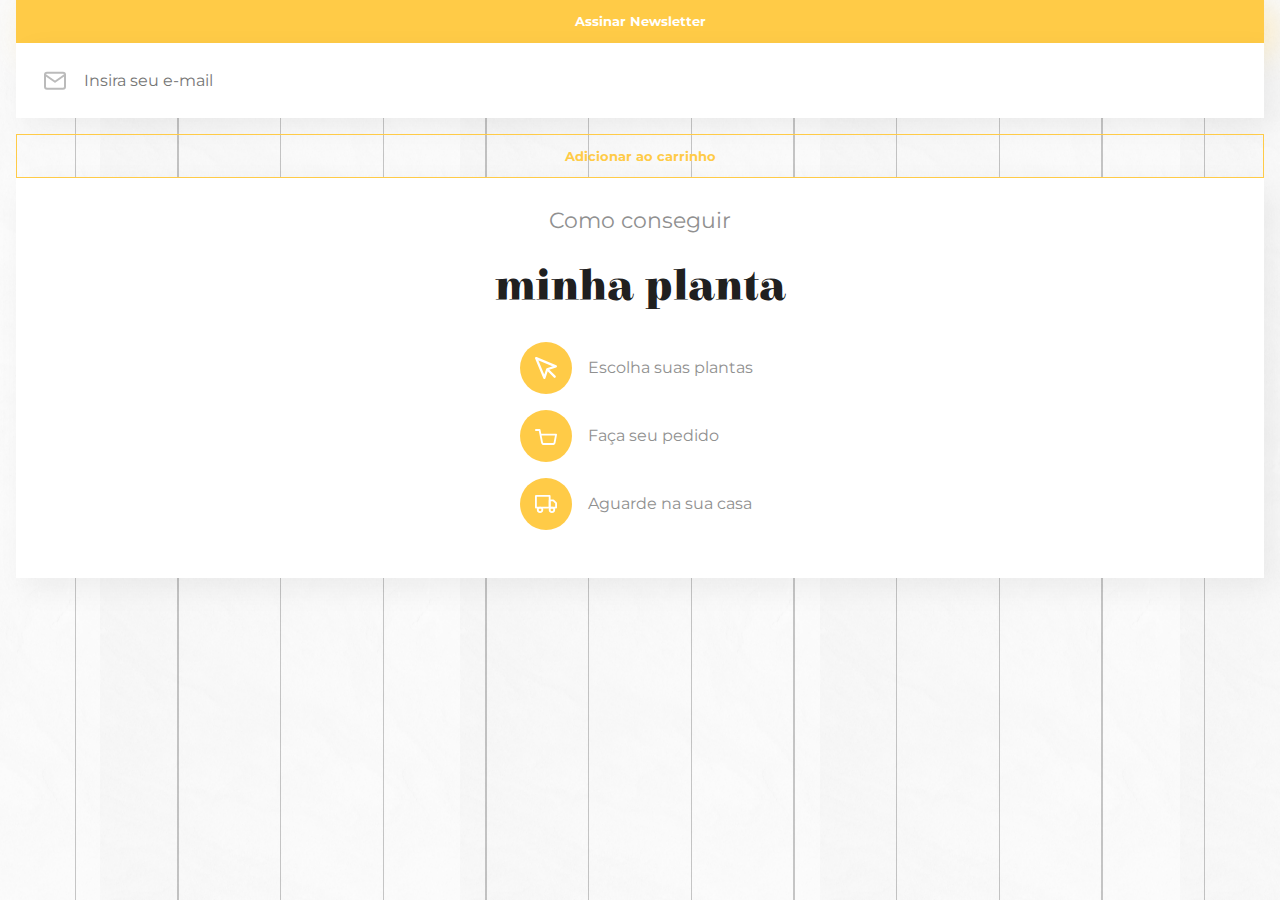
==== index.html @ 58d2d5d8 "comecei a criar o css" ====
<!DOCTYPE html>
<html lang="pt-br">
<head>
    <meta charset="UTF-8">
    <meta http-equiv="X-UA-Compatible" content="IE=edge">
    <meta name="viewport" content="width=device-width, initial-scale=1.0">
    <title>Home | Casa Verde</title>
    <link rel="stylesheet" href="assets/css/reset.css">
    <link rel="stylesheet" href="assets/css/style.css">
    
</head>
<body>
    <main class="container">
        <button class="botao">Assinar Newsletter</button>

        <input type="email" name="" id="" class="input input--icone" placeholder="Insira seu e-mail" aria-label="Insira seu e-mail">

        <button class="botao botao--alternativo">Adicionar ao carrinho</button>

        <article class="cartao">
            <h2 class="titulo alinhamento--meio">
                Como conseguir 
                <span class="titulo--destaque">minha planta</span>
            </h2>

            <ul class="lista-item">
                <li class="item">
                    <span class="item__icone item__icone--cursor"></span>
                    <p>Escolha suas plantas</p>
                </li>
                <li class="item">
                    <span class="item__icone item__icone--carrinho"></span>
                    <p>Faça seu pedido</p>
                </li>
                <li class="item">
                    <span class="item__icone item__icone--caminhao"></span>
                    <p>Aguarde na sua casa</p>
                </li>
            </ul>
        </article>
    </main>
</body>
</html>
---- assets/css/style.css ----
@import url('https://fonts.googleapis.com/css2?family=Elsie+Swash+Caps:wght@900&family=Montserrat:wght@400;700&display=swap');

@import url("botoes.css");
@import url("input.css");
@import url("cartao.css");
@import url("item.css");
@import url("produto.css");

:root {
    --cor-amarelo: #FFCB47;
    --cor-branco: #FFFFFF;
    --cor-cinza: #909090;
    --cor-preto: #202020;
    --preto-sombra: #0000000f;

    --tamanho-corpo: 1em;
    --tamanho-titulo: 1.375em;
    --tamanho-titulo-destaque:2em;

    --fonte-titulo-destaque: 'Elsie Swash Caps', cursive;
}

* {
    box-sizing: border-box;
}

body {
    font-family: 'Montserrat', sans-serif;
    font-size: 1em;
    color: var(--cor-cinza);

    background: url(../img/fundo-textura.png), url(../img/fundo-linhas.png);
    background-position: center;
}

.container {
    padding: 0 1em;
}

.titulo {
    font-size: var(--tamanho-titulo);
    font-weight: 400;
}

.titulo--destaque {
    font-family: var(--fonte-titulo-destaque);
    color: var(--cor-preto);
    font-size: var(--tamanho-titulo-destaque);
    font-weight: 900;

    display: block;

    margin: .75em 0;
}

.alinhamento--esquerda {
    text-align: left;
}

.alinhamento--meio {
    text-align: center;
}

.texto {
    line-height: 26px;
}
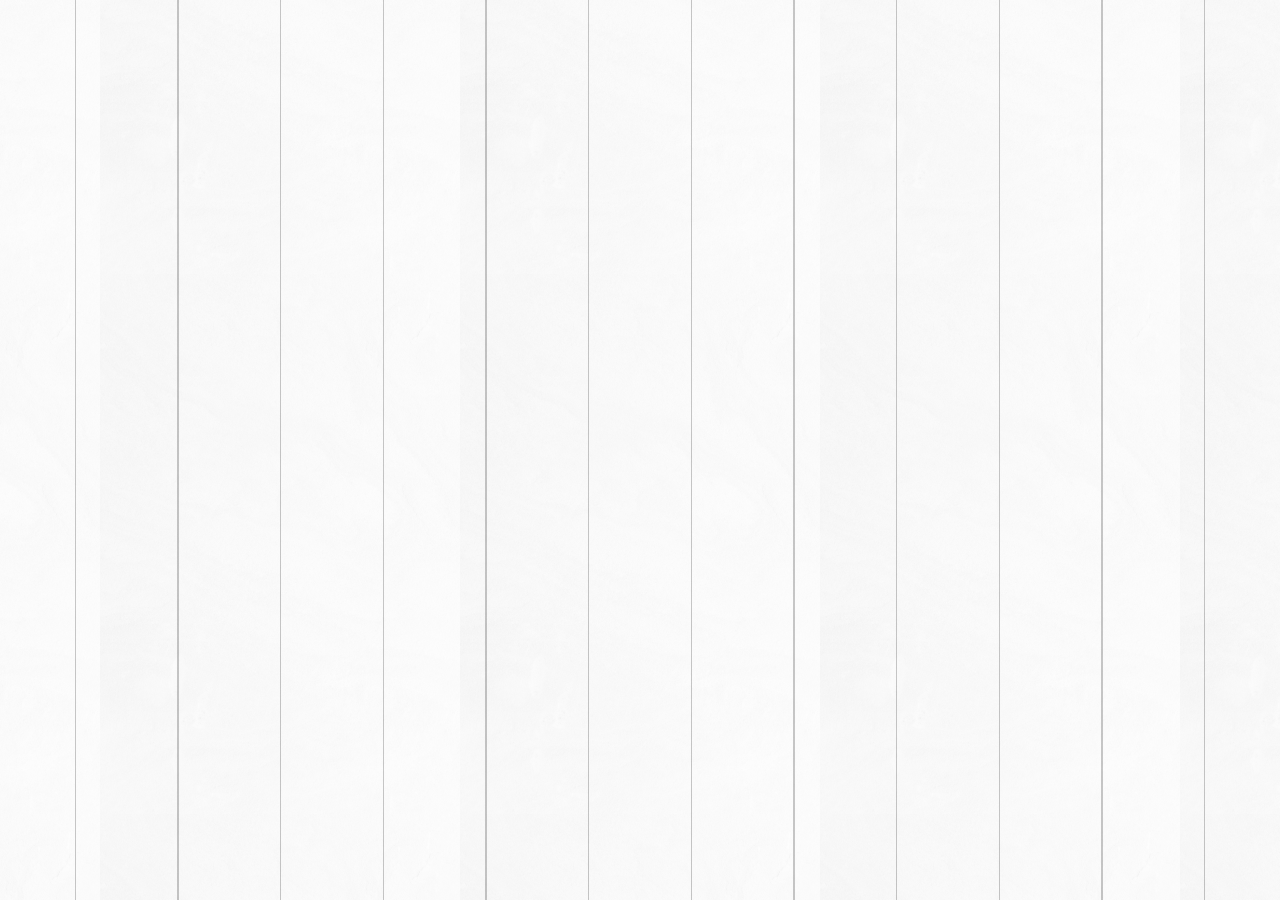
==== commit 84158e81: "criei os componentes que serão usados como base do projeto" ====
--- a/index.html
+++ b/index.html
@@ -5,39 +5,9 @@
     <meta http-equiv="X-UA-Compatible" content="IE=edge">
     <meta name="viewport" content="width=device-width, initial-scale=1.0">
     <title>Home | Casa Verde</title>
-    <link rel="stylesheet" href="assets/css/reset.css">
     <link rel="stylesheet" href="assets/css/style.css">
-    
 </head>
 <body>
-    <main class="container">
-        <button class="botao">Assinar Newsletter</button>
-
-        <input type="email" name="" id="" class="input input--icone" placeholder="Insira seu e-mail" aria-label="Insira seu e-mail">
-
-        <button class="botao botao--alternativo">Adicionar ao carrinho</button>
-
-        <article class="cartao">
-            <h2 class="titulo alinhamento--meio">
-                Como conseguir 
-                <span class="titulo--destaque">minha planta</span>
-            </h2>
-
-            <ul class="lista-item">
-                <li class="item">
-                    <span class="item__icone item__icone--cursor"></span>
-                    <p>Escolha suas plantas</p>
-                </li>
-                <li class="item">
-                    <span class="item__icone item__icone--carrinho"></span>
-                    <p>Faça seu pedido</p>
-                </li>
-                <li class="item">
-                    <span class="item__icone item__icone--caminhao"></span>
-                    <p>Aguarde na sua casa</p>
-                </li>
-            </ul>
-        </article>
-    </main>
+    
 </body>
 </html>--- a/assets/css/style.css
+++ b/assets/css/style.css
@@ -5,6 +5,9 @@
 @import url("cartao.css");
 @import url("item.css");
 @import url("produto.css");
+@import url("video.css");
+@import url("cabecalho.css");
+@import url("rodape.css");
 
 :root {
     --cor-amarelo: #FFCB47;
@@ -16,6 +19,7 @@
     --tamanho-corpo: 1em;
     --tamanho-titulo: 1.375em;
     --tamanho-titulo-destaque:2em;
+    --tamanho-destaque: 1.375em;
 
     --fonte-titulo-destaque: 'Elsie Swash Caps', cursive;
 }
@@ -34,7 +38,7 @@
 }
 
 .container {
-    padding: 0 1em;
+    padding: 1em;
 }
 
 .titulo {
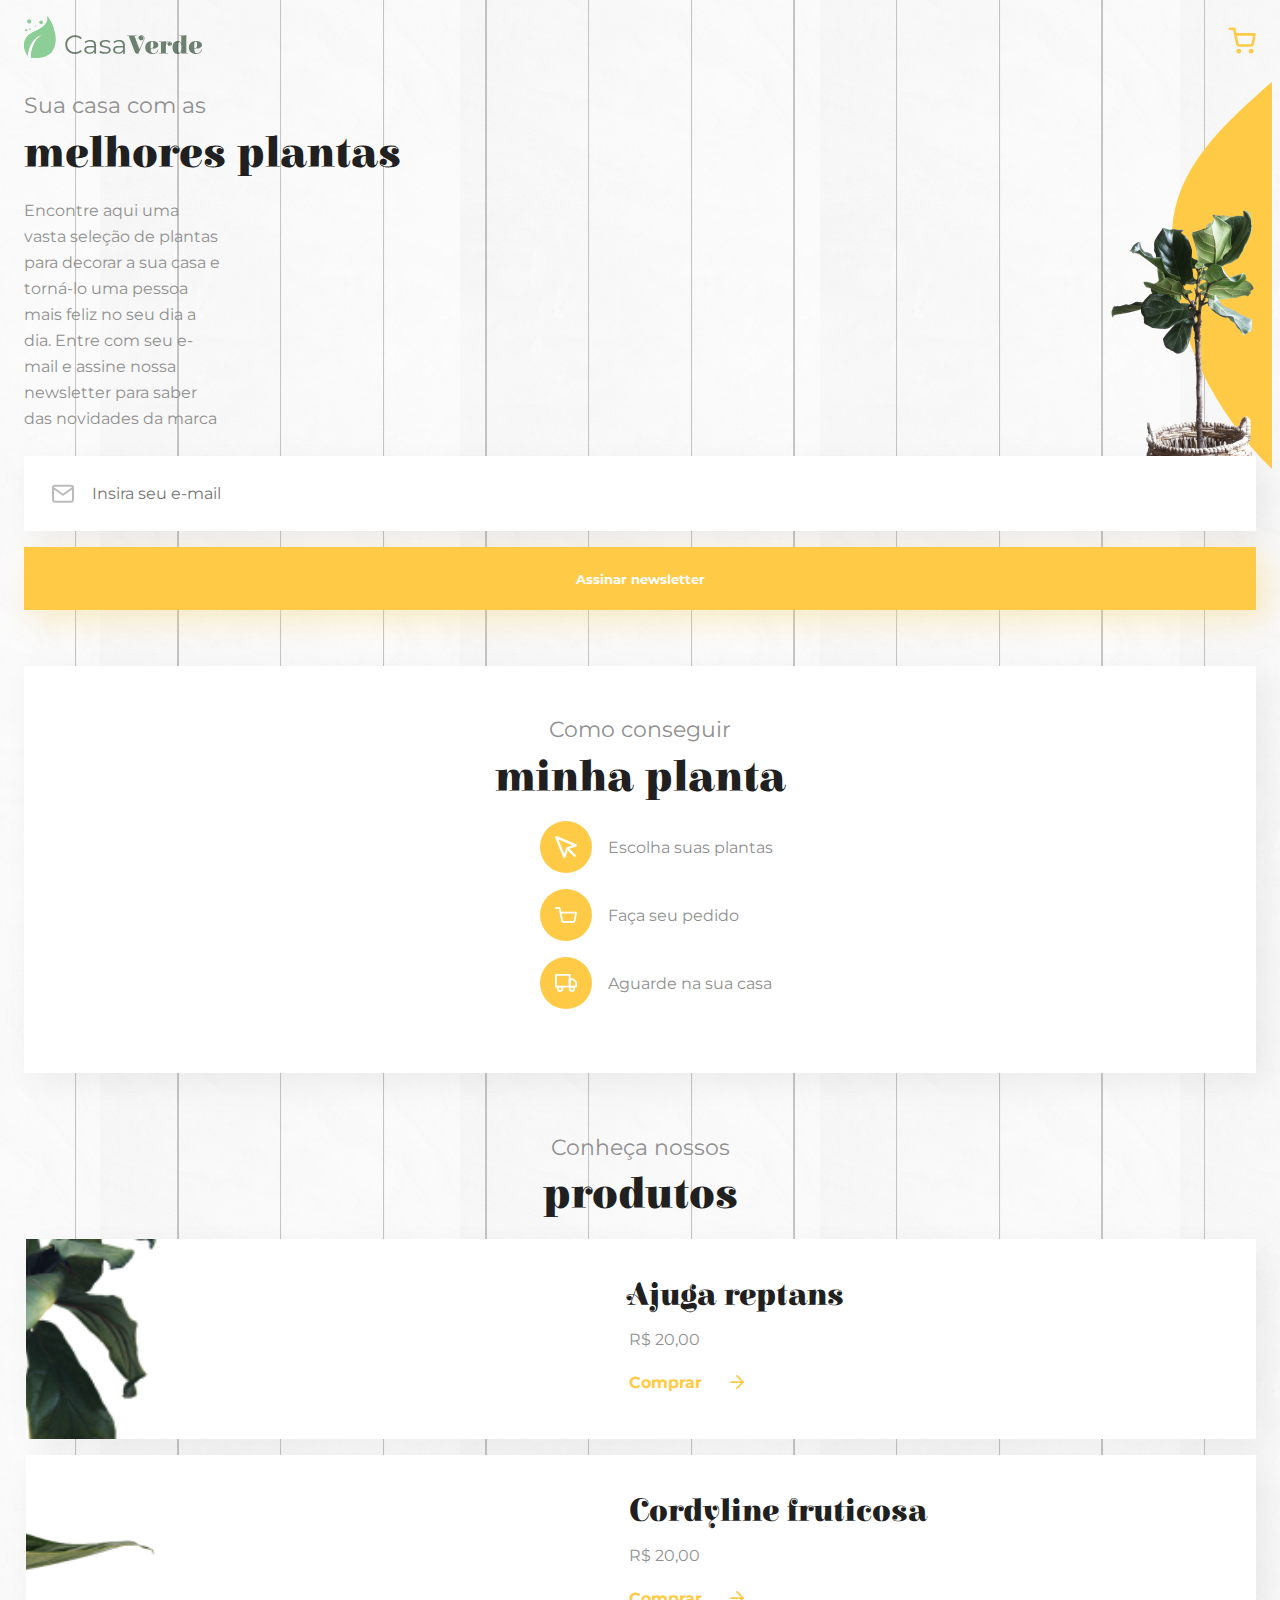
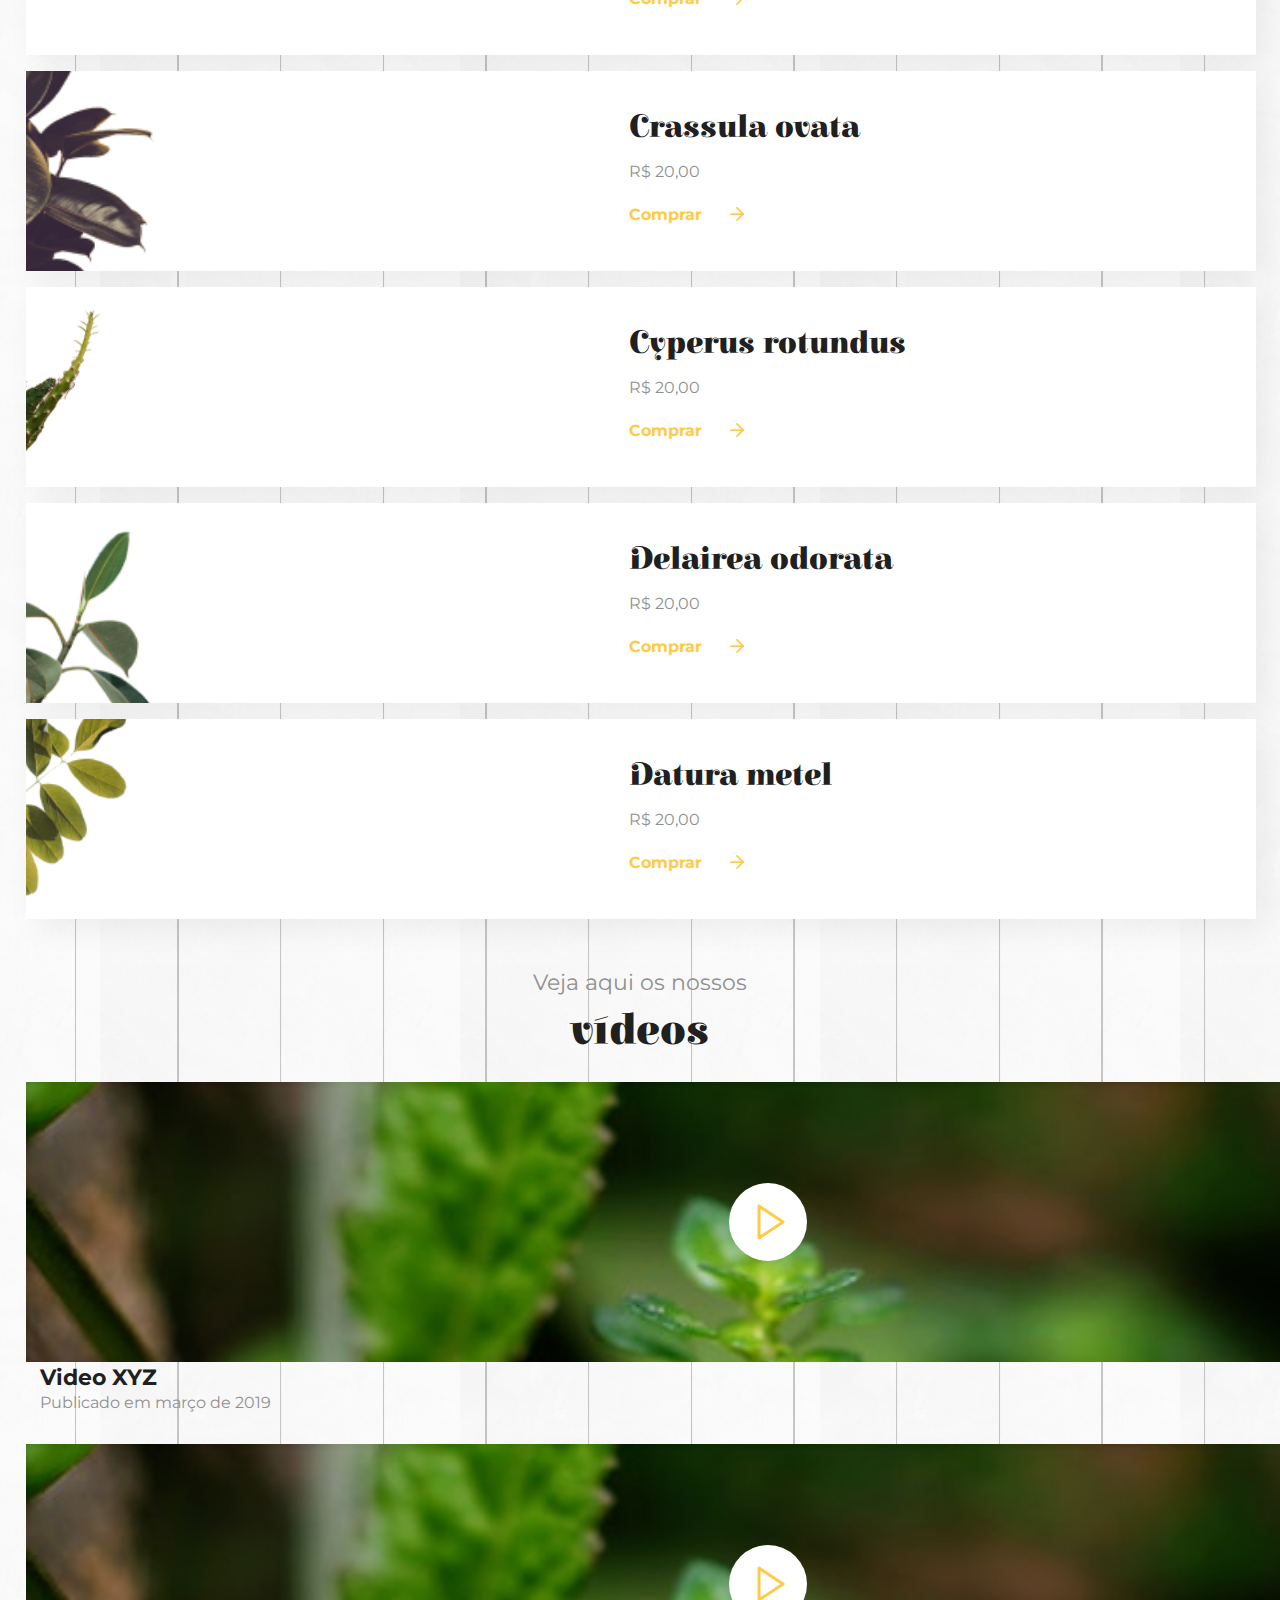
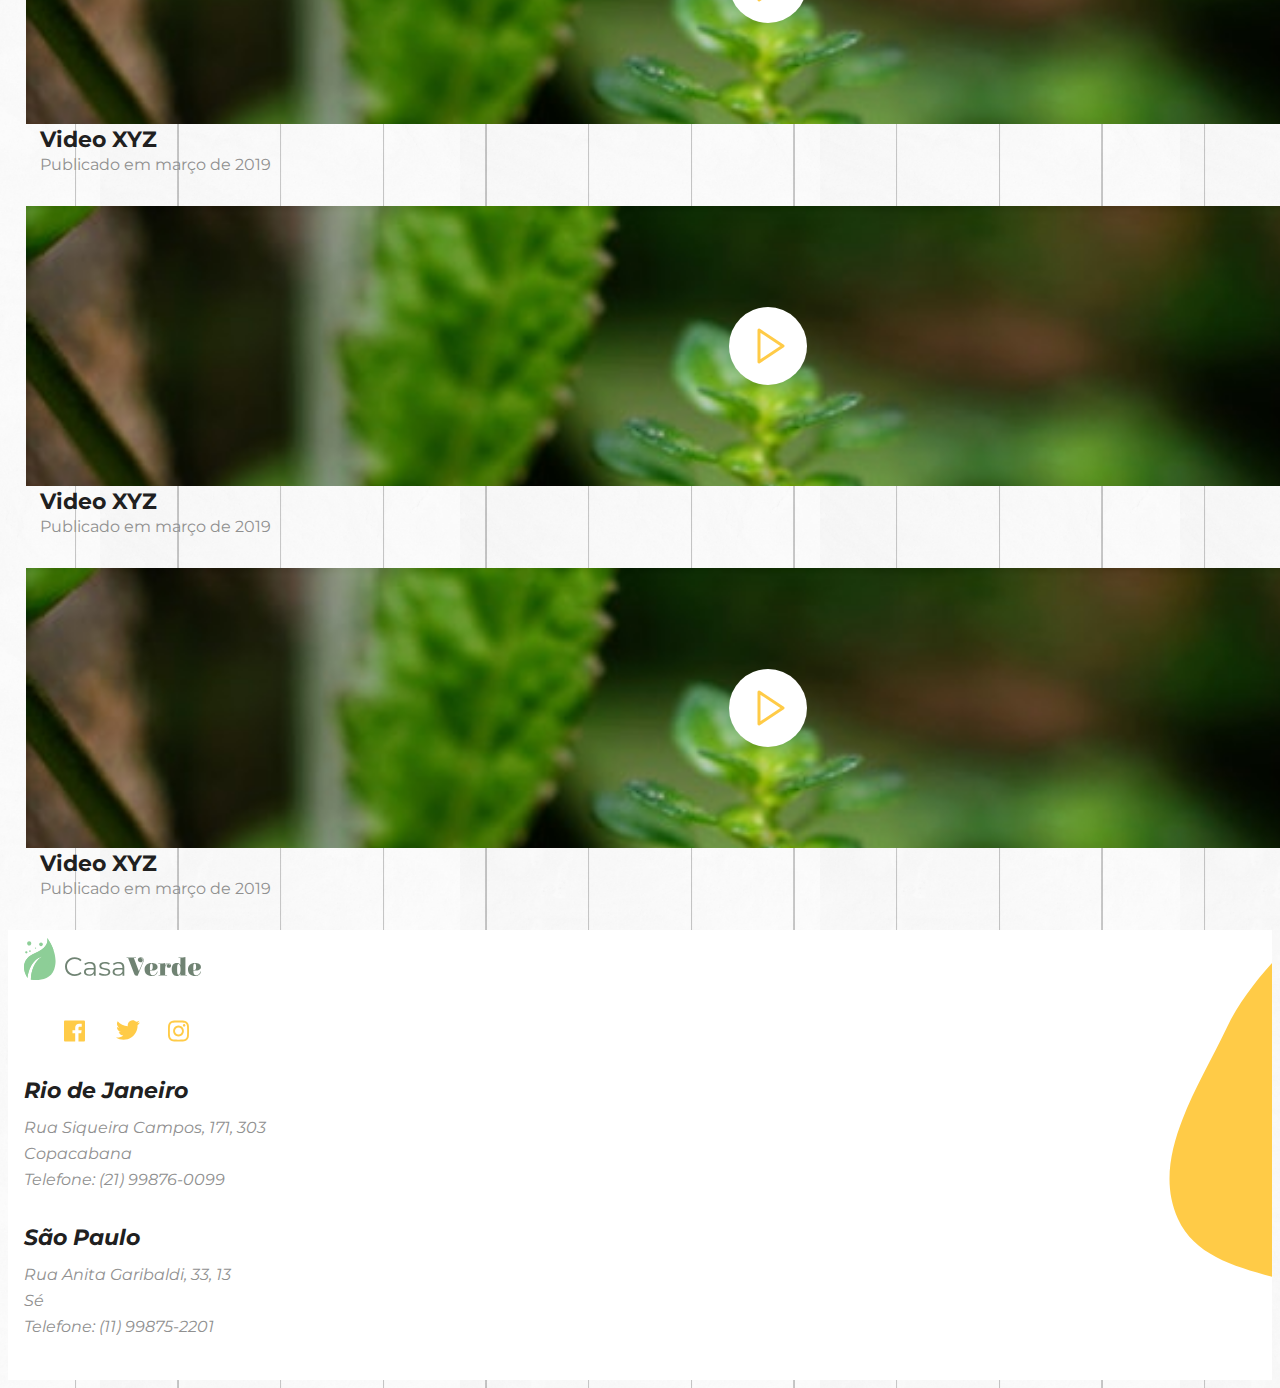
==== commit f529bf34: "termino do projeto para mobile" ====
--- a/index.html
+++ b/index.html
@@ -8,6 +8,168 @@
     <link rel="stylesheet" href="assets/css/style.css">
 </head>
 <body>
+    <header class="cabecalho container">
+        <img src="assets/img/logo.svg" alt="" class="cabecalho__logo">
+        <a href="#" aria-label="Carrinho de compras">
+            <img src="assets/img/icones/carrinho.svg" alt="" class="cabecalho__carrinho">
+        </a>
+    </header>
+
+    <main>
+        <section class="container chamada">
+            <h2 class="titulo">Sua casa com as 
+                <span class="titulo--destaque">
+                    melhores plantas
+                </span>
+            </h2>
+            <p class="texto chamada__texto">
+                Encontre aqui uma vasta seleção de plantas para decorar a sua casa e torná-lo uma pessoa mais feliz no seu dia a dia. Entre com seu e-mail e assine nossa newsletter para saber das novidades da marca
+            </p>
+            <img src="assets/img/planta-home.png" alt="" class="chamada__imagem">
+            <form action="" class="chamada__formulario">
+                <input type="email" name="" id="" class="input input--icone input--email" placeholder="Insira seu e-mail" aria-label="Insira seu e-mail">
+                <button class="botao">Assinar newsletter</button>
+            </form>
+        </section>
+
+        <section class="container como-conseguir">
+            <article class="cartao">
+                <h2 class="titulo alinhamento--meio">
+                    Como conseguir 
+                    <span class="titulo--destaque">minha planta</span>
+                </h2>
     
+                <ul class="lista-item">
+                    <li class="item">
+                        <span class="item__icone item__icone--cursor"></span>
+                        <p>Escolha suas plantas</p>
+                    </li>
+                    <li class="item">
+                        <span class="item__icone item__icone--carrinho"></span>
+                        <p>Faça seu pedido</p>
+                    </li>
+                    <li class="item">
+                        <span class="item__icone item__icone--caminhao"></span>
+                        <p>Aguarde na sua casa</p>
+                    </li>
+                </ul>
+            </article>
+        </section>
+
+        <section class="container">
+            <h2 class="titulo alinhamento--meio">Conheça nossos
+                <span class="titulo--destaque">produtos</span>
+            </h2>
+
+            <ul style="margin-left: -38px;">
+                <li class="produto">
+                    <img src="assets/img/produto-01.png" alt="Foto do produto" class="produto__imagem">
+                    <div class="produto__conteudo">
+                        <h3 class="produto__titulo titulo--destaque">Ajuga
+                            reptans</h3>
+                        <p class="produto__preco">R$ 20,00</p>
+                        <a href="" class="produto__comprar">Comprar<span class="produto__comprar--icone"></span></a>
+                    </div>
+                </li>
+                <li class="produto">
+                    <img src="assets/img/produto-02.png" alt="Foto do produto" class="produto__imagem">
+                    <div class="produto__conteudo">
+                        <h3 class="produto__titulo titulo--destaque">Cordyline
+                            fruticosa</h3>
+                        <p class="produto__preco">R$ 20,00</p>
+                        <a href="" class="produto__comprar">Comprar<span class="produto__comprar--icone"></span></a>
+                    </div>
+                </li>
+                <li class="produto">
+                    <img src="assets/img/produto-03.png" alt="Foto do produto" class="produto__imagem">
+                    <div class="produto__conteudo">
+                        <h3 class="produto__titulo titulo--destaque">Crassula
+                            ovata</h3>
+                        <p class="produto__preco">R$ 20,00</p>
+                        <a href="" class="produto__comprar">Comprar<span class="produto__comprar--icone"></span></a>
+                    </div>
+                </li>
+                <li class="produto">
+                    <img src="assets/img/produto-04.png" alt="Foto do produto" class="produto__imagem">
+                    <div class="produto__conteudo">
+                        <h3 class="produto__titulo titulo--destaque">Cyperus
+                            rotundus</h3>
+                        <p class="produto__preco">R$ 20,00</p>
+                        <a href="" class="produto__comprar">Comprar<span class="produto__comprar--icone"></span></a>
+                    </div>
+                </li>
+                <li class="produto">
+                    <img src="assets/img/produto-05.png" alt="Foto do produto" class="produto__imagem">
+                    <div class="produto__conteudo">
+                        <h3 class="produto__titulo titulo--destaque">Delairea
+                            odorata</h3>
+                        <p class="produto__preco">R$ 20,00</p>
+                        <a href="" class="produto__comprar">Comprar<span class="produto__comprar--icone"></span></a>
+                    </div>
+                </li>
+                <li class="produto">
+                    <img src="assets/img/produto-06.png" alt="Foto do produto" class="produto__imagem">
+                    <div class="produto__conteudo">
+                        <h3 class="produto__titulo titulo--destaque">Datura
+                            metel</h3>
+                        <p class="produto__preco">R$ 20,00</p>
+                        <a href="" class="produto__comprar">Comprar<span class="produto__comprar--icone"></span></a>
+                    </div>
+                </li>
+            </ul>
+        </section>
+
+        <section class="container">
+            <h2 class="titulo alinhamento--meio">Veja aqui os nossos
+                <span class="titulo--destaque">vídeos</span>
+            </h2>
+
+            <ul>
+                <li class="cartao-de-video container">
+                    <div class="cartao-de-video__video"><img src="assets/img/Planta.jpg" alt=""></div>
+                    <h3 class="cartao-de-video__titulo">Video XYZ</h3>
+                    <p class="cartao__paragrafo">Publicado em março de 2019</p>
+                </li>
+                <li class="cartao-de-video container">
+                    <div class="cartao-de-video__video"><img src="assets/img/Planta.jpg" alt=""></div>
+                    <h3 class="cartao-de-video__titulo">Video XYZ</h3>
+                    <p class="cartao__paragrafo">Publicado em março de 2019</p>
+                </li>
+                <li class="cartao-de-video container">
+                    <div class="cartao-de-video__video"><img src="assets/img/Planta.jpg" alt=""></div>
+                    <h3 class="cartao-de-video__titulo">Video XYZ</h3>
+                    <p class="cartao__paragrafo">Publicado em março de 2019</p>
+                </li>
+                <li class="cartao-de-video container">
+                    <div class="cartao-de-video__video"><img src="assets/img/Planta.jpg" alt=""></div>
+                    <h3 class="cartao-de-video__titulo">Video XYZ</h3>
+                    <p class="cartao__paragrafo">Publicado em março de 2019</p>
+                </li>
+            </ul>
+        </section>
+    </main>
+
+    <footer class="container rodape">
+        <img src="assets/img/logo.svg" alt="" class="rodape__logo">
+        <ul class="rodape__social">
+            <li><a href="#" class="rodape__social-midia" title="facebook"><img src="assets/img/icones/facebook.svg" alt=""></a></li>
+            <li><a href="#" class="rodape__social-midia" title="twitter"><img src="assets/img/icones/twitter.svg" alt=""></a></li>
+            <li><a href="#" class="rodape__social-midia" title="instagram"><img src="assets/img/icones/instagram.svg" alt=""></a></li>
+        </ul>
+
+        <address class="rodape__unidade texto">
+            <span class="rodape__unidade-titulo">Rio de Janeiro</span>
+            Rua Siqueira Campos, 171, 303<br>
+            Copacabana<br>
+            Telefone: (21) 99876-0099           
+        </address>
+
+        <address class="rodape__unidade texto">
+            <span class="rodape__unidade-titulo">São Paulo</span>
+            Rua Anita Garibaldi, 33, 13<br>
+            Sé<br>
+            Telefone: (11) 99875-2201          
+        </address>
+    </footer>
 </body>
 </html>--- a/assets/css/style.css
+++ b/assets/css/style.css
@@ -1,5 +1,6 @@
 @import url('https://fonts.googleapis.com/css2?family=Elsie+Swash+Caps:wght@900&family=Montserrat:wght@400;700&display=swap');
 
+/* importando os componentes */
 @import url("botoes.css");
 @import url("input.css");
 @import url("cartao.css");
@@ -8,6 +9,10 @@
 @import url("video.css");
 @import url("cabecalho.css");
 @import url("rodape.css");
+
+/* importando css da pagina index */
+@import url("chamada.css");
+@import url("como-conseguir.css");
 
 :root {
     --cor-amarelo: #FFCB47;
@@ -26,6 +31,7 @@
 
 * {
     box-sizing: border-box;
+    list-style: none;
 }
 
 body {
@@ -38,7 +44,7 @@
 }
 
 .container {
-    padding: 1em;
+    padding: 8px 1em;
 }
 
 .titulo {
@@ -54,7 +60,7 @@
 
     display: block;
 
-    margin: .75em 0;
+    margin: .2em 0;
 }
 
 .alinhamento--esquerda {
